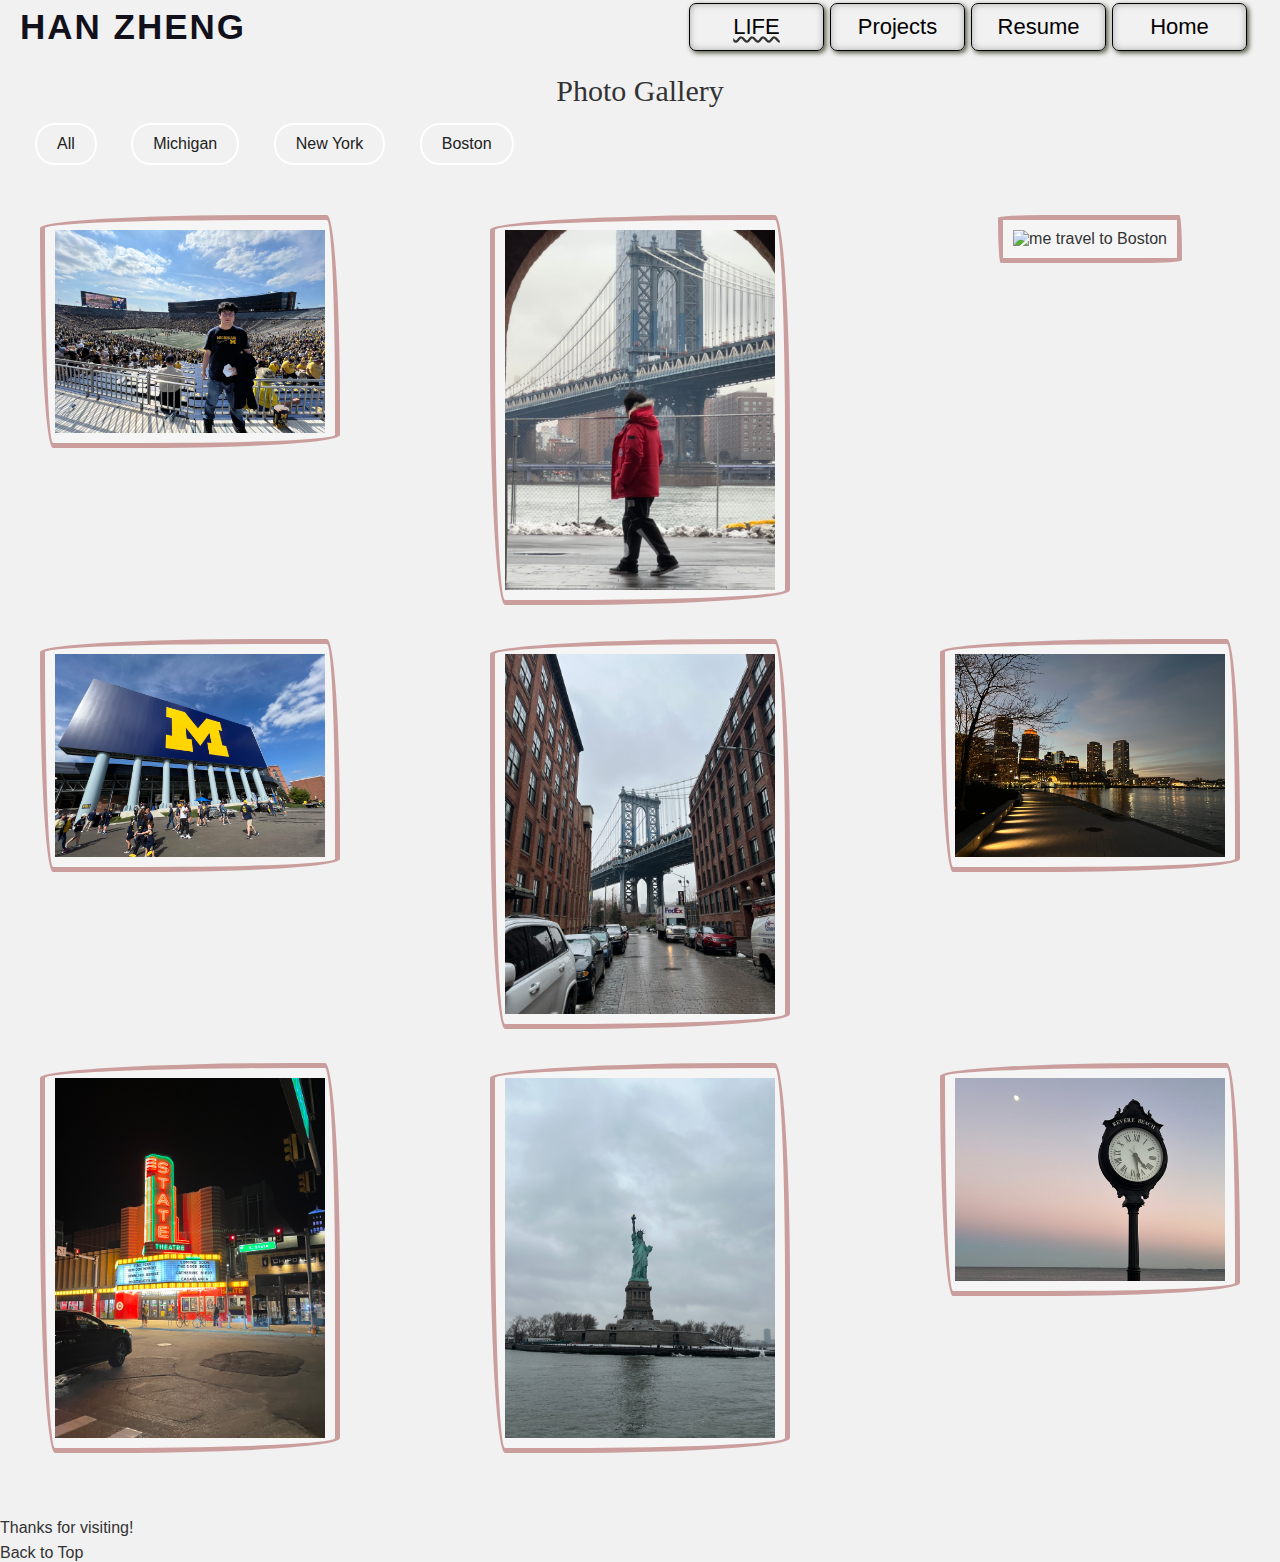
==== life.html @ ede10ea5 "Add files via upload" ====
<!DOCTYPE html>
<html lang="en">
<head>
    <meta charset="UTF-8">
    <meta name="viewport" content="width=device-width, initial-scale=1.0">
    <link rel="stylesheet" href="css/html5reset.css">
    <link href="dist/css/lightbox.css" rel="stylesheet" />
    <link rel="stylesheet" href="css/style.css">
    <title>Han Zheng</title>
</head>
<body>
    <div class="skip"><a href="#main-content">Skip to Main Content</a></div>
    <header>
        <a class="logo__link" href="index.html">Han Zheng</a>
        <nav>
            <ul>
                <li><a href = "index.html" >Home</a></li>
                <li><a href = "resume.html">Resume</a></li>
                <li><a href = "project.html">Projects</a></li>
                <li class="active"><a href = "life.html">Life</a></li>               
            </ul>
        </nav>
    </header>

    <main id = "main-content">
        <h1>Photo Gallery</h1>
            <button type="button" class="mixbutton" data-filter="all">All</button>
            <button type="button" class="mixbutton" data-filter=".MI">Michigan</button>
            <button type="button" class="mixbutton" data-filter=".NY">New York</button>
            <button type="button" class="mixbutton" data-filter=".Bos">Boston</button>
            <div class="infodiv">
                <div class = "mix MI all">
                    <div class="pic">
                        <a href="images/Mi_s.jpeg" target="blank" data-lightbox="photo gallery" data-title="Michigan Stadium" data-alt="me in the Michigan Stadium">
                            <img src="images/Mi_s.jpeg" width = "300" alt="me in the Michigan Stadium">
                        </a>
                    </div>
                </div>
                <div class = "mix NY all">
                    <div class="pic">
                        <a href="images/NY.jpeg" target="blank" data-lightbox="photo gallery" data-title="Brooklyn" data-alt="me travel to NY">
                            <img src="images/NY.jpeg" width = "300" alt="me travel to NY">
                        </a>
                    </div>
                </div>
                <div class = "mix Bos all">
                    <div class="pic">
                        <a href="images/Hav.jpeg" target="blank" data-lightbox="photo gallery" data-title="Harvard" data-alt="me travel to Boston">
                            <img src="images/Hav.jpeg" width = "300" alt="me travel to Boston">
                        </a>
                    </div>
                </div>
                <div class = "mix MI all">
                    <div class="pic">
                        <a href="images/MI_1.jpeg" target="blank" data-lightbox="photo gallery" data-title="Michigan Stadium front" data-alt="the Michigan Stadium">
                            <img src="images/MI_1.jpeg" width = "300" alt="Michigan Stadium">
                        </a>
                    </div>
                </div>
                <div class = "mix NY all">
                    <div class="pic">
                        <a href="images/NY_1.jpeg" target="blank" data-lightbox="photo gallery" data-title="Brooklyn bridge" data-alt="me travel to NY">
                            <img src="images/NY_1.jpeg" width = "300" alt="Brooklyn bridge">
                        </a>
                    </div>
                </div>
                <div class = "mix Bos all">
                    <div class="pic">
                        <a href="images/bos_1.jpeg" target="blank" data-lightbox="photo gallery" data-title="Boston night" data-alt="me travel to Boston">
                            <img src="images/bos_1.jpeg" width = "300" alt="Boston night">
                        </a>
                    </div>
                </div>
                <div class = "mix MI all">
                    <div class="pic">
                        <a href="images/MI_2.jpeg" target="blank" data-lightbox="photo gallery" data-title="main street in Ann Arbor" data-alt="main street in Ann Arbor">
                            <img src="images/MI_2.jpeg" width = "300" alt="main street in Ann Arbor">
                        </a>
                    </div>
                </div>
                <div class = "mix NY all">
                    <div class="pic">
                        <a href="images/NY_2.jpeg" target="blank" data-lightbox="photo gallery" data-title="Statue of Liberty" data-alt="Statue of Liberty">
                            <img src="images/NY_2.jpeg" width = "300" alt="Statue of Liberty">
                        </a>
                    </div>
                </div>
                <div class = "mix Bos all">
                    <div class="pic">
                        <a href="images/bos_2.jpeg" target="blank" data-lightbox="photo gallery" data-title="Boston beach" data-alt="Boston beach">
                            <img src="images/bos_2.jpeg" width = "300" alt="Boston beach">
                        </a>
                    </div>
                </div>
            </div>
    </main>
    <footer>
        <p class="thanks">
          Thanks for visiting! <i></i>
        </p>
        <a href="#main-content">Back to Top</a>
    </footer>
    <script src="dist/js/lightbox-plus-jquery.js"></script>
    <script src="https://kit.fontawesome.com/0f891d3f87.js" crossorigin="anonymous"></script>
    <script src="js/mixitup.min.js"></script>
    <script>
        var containerEl = document.querySelector('.infodiv');
        var mixer = mixitup(containerEl);
    </script>
</body>
</html>
---- css/style.css ----
body {
  font-family: Arial, sans-serif;
  /* background-color: #f8f8f8; */
  background: #f1f1f1;
  color: #333;
}
p{
  line-height: 2;
  font-size: 16px;
}
/* header */
header {
  display: flex;
  flex-direction: row;
  flex-wrap: wrap;
  justify-content: space-between;
  align-items: center;
}
.logo__link {
  position: relative;
  font-family: "Darker Grotesque",sans-serif;
  font-size: 35px;
  font-weight: 800;
  color: #12111b;
  text-transform: uppercase;
  text-decoration: none;
  letter-spacing: 2px;
  margin-left: 20px;
}
nav ul{
  display: flex;
  flex-direction: row-reverse;
  text-align: center;
  margin-right: 30px;
}  

nav li {
  padding: 10px;
  width: 135px;
  box-sizing: border-box;
  border-radius: 7px;
  border: 1.5px solid black;
  margin: 3px;
  box-shadow: 2px 2px 5px #4D543B, inset 0px 0px 7px rgba(0, 0, 0, 0.3);    
}

nav li a {
  display: block;
  color: black; 
  text-align: center;
  text-decoration: none;
  font-size: 22px;
}

nav li a:hover, nav li a:focus {
  /* background-color: #92c5ee;   */
  text-decoration-line: line-through;
  /* text-decoration-color: blue; */
  /* color: #306998;  */
}
*:focus{
  text-decoration: underline;
}

.active{
  text-decoration-line: underline;
  text-decoration-style: wavy;
  text-transform: uppercase;
	text-align: center;
}
.active a{
	text-decoration: none;;
}

.skip a{
  position:absolute;
  top: -40px;
} 

.skip a:focus{
  position:absolute;
  top: 50px;
}
/* welcome page */
.welcome{
  height: 20vh;
  background-image: url("../images/back.jpg");
  background-position: 50.00% 35%;
  background-repeat: no-repeat;
  background-size: cover;
  display: flex;
  justify-content: center;
  align-items: center;
}
.welcome h1{
  text-align: center;
  font-size: 50px;
  font-family: 'Times New Roman', Times, serif;
  color: black;
  background-color: transparent;
}

.about {
  display: flex;
  flex-direction: row;
  align-items: center;
  justify-content: center
}

.self {
  border-radius: 100%;
  border: solid 4px #3f3e3e;
}

/* 88888888888888888888888 */
.edu{
  padding-top: 2%
}
.item {
  display: flex;
}

.item .photo > div {
  position: relative;
  text-align: center;
  line-height: 120%;
  font-weight: bolder;
}

.item .photo img {
  border-radius: 1em;
  height: 5em;
  max-width: none;
  margin: 20px 0 0 0;
}

.item .photo span {
  display: block;
  clear: both;
  /* padding-top: 1em; */
  margin: 0;
}

.item .details {
  position: relative;
  flex-grow: 1;
}

.item .details > div{
  border-radius: 1em;
  padding: 1em;
  /* margin: 1em 0; */
}

.item .details > div h2 {
  color: #000000;
  font-size: 1em;
  padding-top: 0.5em;
  margin: 0;
  font-weight: 400;
  letter-spacing: 0.1em;
  text-decoration: none;
}
  
.item .details > div ul li {
  margin: 0;
  padding: 0;
  line-height: 150%;
  padding-top: 0.8em;
}
/* 88888888888888888888888 */
h1{
  font-size: 30px;
  font-family:'Times New Roman', Times, serif;
  text-align: center;
}
h2 {
  font-size: 22px; 
  font-family: Georgia, 'Times New Roman', Times, serif;
}
h3 {
  font-size: 18px; 
  font-family: Georgia, 'Times New Roman', Times, serif;
}

main {
  padding: 20px;
}

img, video {
  max-width: 100%;
  height: auto;
  border: 2px solid #778898;
  padding: 10px;
  margin: 20px 0px;
}
/* .image {
  border-radius: 12px;
  border: solid 4px #9eb3cc;
  width: 90%;
  } */

/* ---------------------------- */
.cards.right.text{
  overflow: hidden;
}

.cards:not(.right).text{
  overflow: auto;
}

.card_container {
  width: 400px;
  /* min-width: none; */
  display: flex;
  flex-direction: row;
  justify-content: center;
  margin-top: 60px;
  position: relative;
}

.cards {
  display: flex;
  flex-direction: row;
  justify-content: center;
  border-radius: 20px;
  box-shadow: 10px 10px 20px rgb(0 0 0 / 40%), inset 0px 0px 25px rgb(0 0 0 / 30%);
  position: absolute;
  width: 250px;
  height: 350px;
  transition: all 400ms ease;
  background-size: cover;
  background-position: center;
  background-color: rgba(252, 252, 252, 0.92);
}

.cards:hover:not(.active).right, .cards:focus:not(.active).right {
  transform: translateX(45%) rotate(3deg) scale(0.9);
}

.cards.active:hover, .cards.active:focus {
  transform: translateX(-20%) scale(1.1);
}

.cards.right {
  transform: translateX(30%) scale(0.9);
}

.cards.active {
  transform: translateX(-20%);
}

.cards.active {
  z-index: 5;
  position: relative;
}

.cards__inner {
  position: relative;
  height: auto;
  width: 100%;
  display: inline-block;
  justify-content: center;
  padding: 20px;
}

.cards__inner > img {
  height: 100%;
  width: 100%;
  box-sizing: border-box;
  border-radius: 15px;
  border: solid 2px rgba(0,0,0,0.2);
}
/* --------------------------- */
.mixbutton{
  display:inline-block;
  border-radius:20px;
  padding:10px 20px;
  border: 2px solid #FFFFFF;
  margin:0 0.3em 0.3em 0;
  text-decoration:none;
  color:#212121;
  text-align:center;
  font-size: medium;
  margin:15px
  
}
.mixbutton:hover{
  background: white;
}
.infodiv{
  display: grid;
  grid-template-columns: 450px; 
  justify-content: center;
  row-gap: 10px;
  justify-items: center
}
.pic img{
  /* border: ridge #f9dede 5px; */
  margin: 10px;
  text-align: center;
  background-color: whitesmoke;
  height: 100%;
  border:solid 5px rgb(203, 158, 158);
  border-radius: 255px 15px 225px 15px/15px 225px 15px 255px;
} 
/* 9999999999999999999999999999 */
ol {
  list-style-type: decimal;
  padding-left: 20px;
}
.container{
  display: grid;
  width: 90%;
  margin: 0 auto; 
  grid-template-columns: 0.9fr; 
  row-gap:10px;
}
.grid-container{
  display: grid;
  grid-template-columns: 1fr;
  row-gap:5px;
}
/* @media only screen and (max-width: 600px) {
  nav li {
      float: none;
      width: 100%;
  }
  .container{
    display: grid;
    width: 90%;
    margin: 0 auto; 
    grid-template-columns: 0.9fr; 
    row-gap:10px;
  }
  .grid-container{
    display: grid;
    grid-template-columns: 1fr;
    row-gap:5px;
  }
  h1 {
      font-size: 24px;
  }

  h2,h3 {
      font-size: 20px;
  }

  p {
      font-size: 15px;
      line-height: 1;
  }
} */

/* .about .cd_links a {
  font-size: 0.8em;
}
  
.about .cd_links {
  padding: 0px;
  padding-bottom: 20px;
} */
.about h1 {
  font-size: 2em;
  padding-top: 20px;
  padding-bottom: 20px;
}
.about p{
  font-size: 0.8em;
  text-align: center;
}
.about div{
  text-align: center;
}
.about div:nth-child(2) {
  padding-left: 30px;
}
@media screen and (min-width: 1000px) {
  .container{
    /* background-image: url("../images/back.jpg"); */
    display: grid;
    grid-template-columns: auto auto;
    gap: 15px;
    justify-content: space-around;
    justify-items: stretch;
  }
  .container > div{
    background-color:#f5f5f5;
    border: 3px solid #000000;
    border-radius: 20px;
    padding: 5px;
  }
  .grid-container{
    display: grid;
    grid-template-columns: 1fr 1fr 1fr;
    row-gap:5px;
    column-gap:2px;
    align-items: baseline;
  }
  .cd_links, .cd_links h1 {
    padding-top: 10px;
    padding-bottom: 10px;
  }
  .cd_links a {
    padding-right: 10px;
    padding-left: 10px;
  }
  .about p{
    font-size: 1.2em;
    text-align: center;
  }
  /* ------------------------------- */
  .grid{
    display: grid;
    grid-template-columns: 1fr 1fr 1fr;
    grid-template-rows: auto;
    justify-items: center;
  }
  .card_container {
    grid-row: auto;
    grid-column: auto;
    margin-top: 60px;
  }
  /* 999999999999999999999999999999 */
  .infodiv{
    display: grid;
    grid-template-columns: 450px 450px 450px;
    margin:25px
    }
}
@media screen and (prefers-reduced-motion: reduce){
  .gif{
    display: none;
  }
}
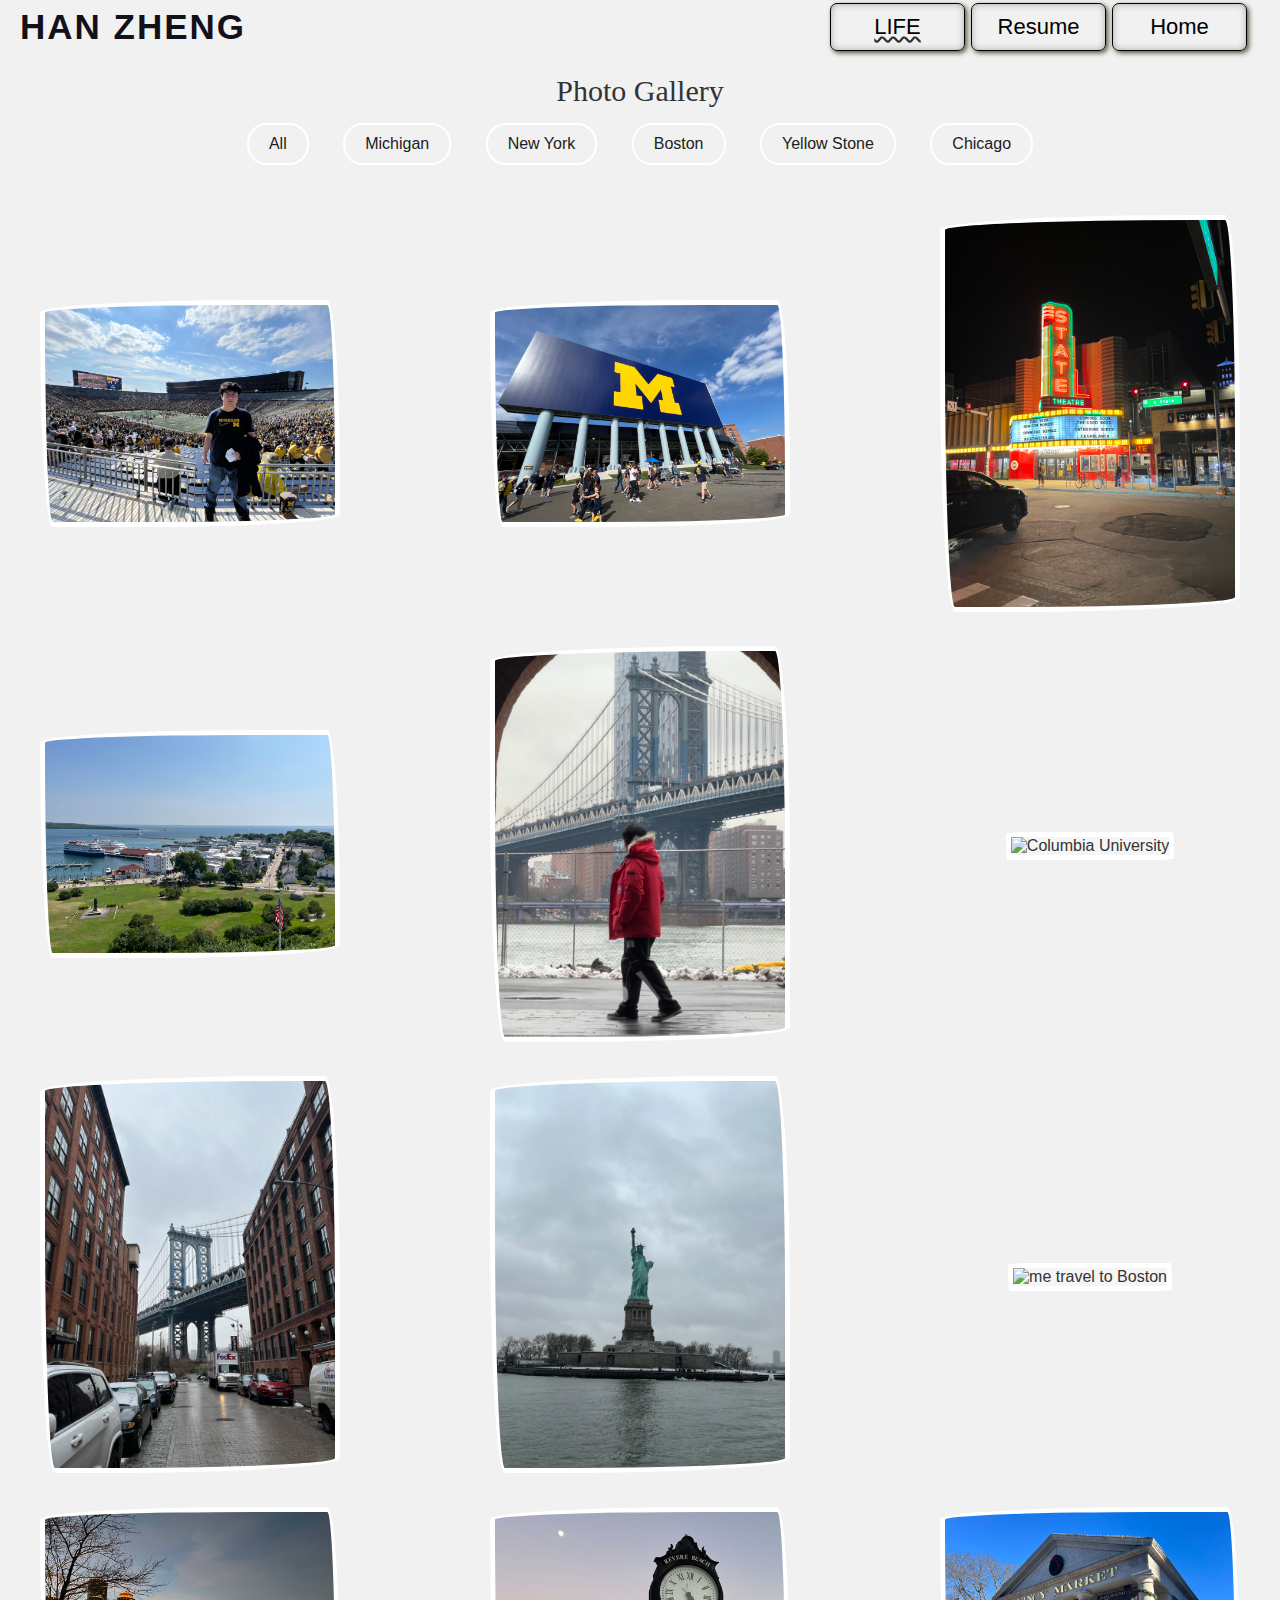
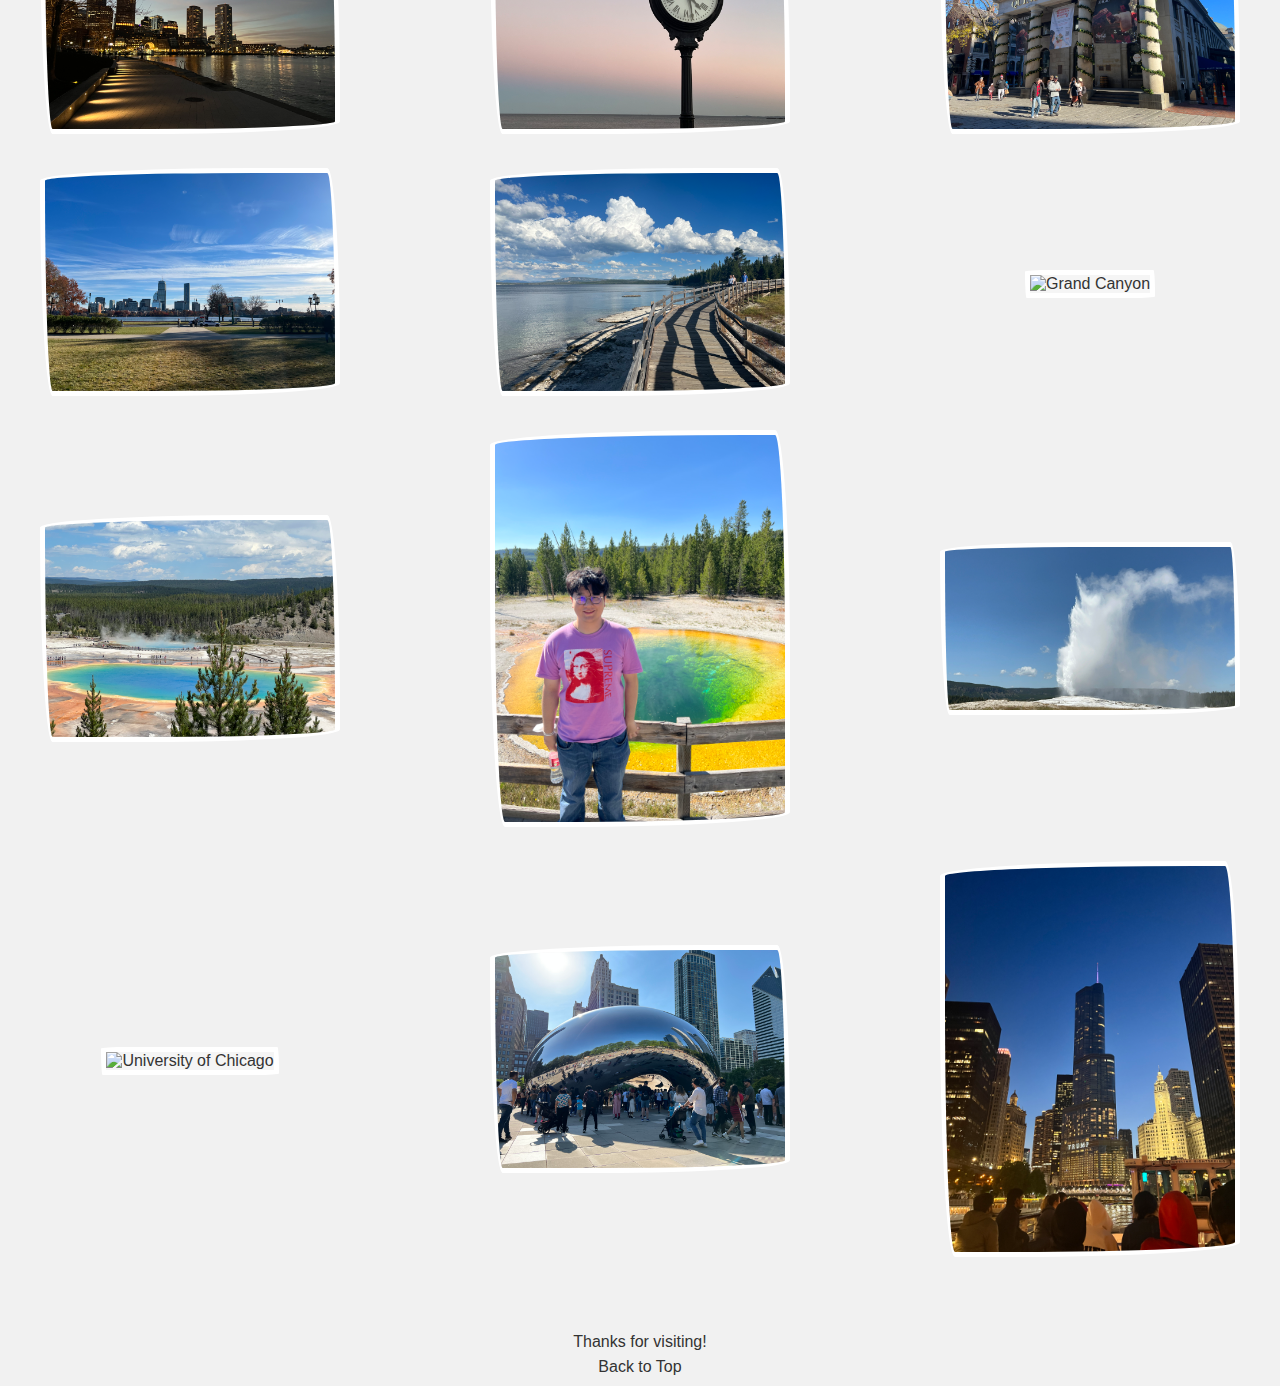
==== commit f013e9bd: "Add files via upload" ====
--- a/life.html
+++ b/life.html
@@ -16,7 +16,7 @@
             <ul>
                 <li><a href = "index.html" >Home</a></li>
                 <li><a href = "resume.html">Resume</a></li>
-                <li><a href = "project.html">Projects</a></li>
+                <!-- <li><a href = "project.html">Projects</a></li> -->
                 <li class="active"><a href = "life.html">Life</a></li>               
             </ul>
         </nav>
@@ -24,10 +24,13 @@
 
     <main id = "main-content">
         <h1>Photo Gallery</h1>
+        <div class="PG">
             <button type="button" class="mixbutton" data-filter="all">All</button>
             <button type="button" class="mixbutton" data-filter=".MI">Michigan</button>
             <button type="button" class="mixbutton" data-filter=".NY">New York</button>
             <button type="button" class="mixbutton" data-filter=".Bos">Boston</button>
+            <button type="button" class="mixbutton" data-filter=".YS">Yellow Stone</button>
+            <button type="button" class="mixbutton" data-filter=".Chi">Chicago</button>
             <div class="infodiv">
                 <div class = "mix MI all">
                     <div class="pic">
@@ -36,6 +39,27 @@
                         </a>
                     </div>
                 </div>
+                <div class = "mix MI all">
+                    <div class="pic">
+                        <a href="images/MI_1.jpeg" target="blank" data-lightbox="photo gallery" data-title="Michigan Stadium front" data-alt="the Michigan Stadium">
+                            <img src="images/MI_1.jpeg" width = "300" alt="Michigan Stadium">
+                        </a>
+                    </div>
+                </div>
+                <div class = "mix MI all">
+                    <div class="pic">
+                        <a href="images/MI_2.jpeg" target="blank" data-lightbox="photo gallery" data-title="main street in Ann Arbor" data-alt="main street in Ann Arbor">
+                            <img src="images/MI_2.jpeg" width = "300" alt="main street in Ann Arbor">
+                        </a>
+                    </div>
+                </div>
+                <div class = "mix MI all">
+                    <div class="pic">
+                        <a href="images/MI_3.jpeg" target="blank" data-lightbox="photo gallery" data-title="Mackinc island" data-alt="Mackinc island">
+                            <img src="images/MI_3.jpeg" width = "300" alt="Mackinc island">
+                        </a>
+                    </div>
+                </div>
                 <div class = "mix NY all">
                     <div class="pic">
                         <a href="images/NY.jpeg" target="blank" data-lightbox="photo gallery" data-title="Brooklyn" data-alt="me travel to NY">
@@ -43,6 +67,27 @@
                         </a>
                     </div>
                 </div>
+                <div class = "mix NY all">
+                    <div class="pic">
+                        <a href="images/NY_3.jpeg" target="blank" data-lightbox="photo gallery" data-title="Columbia University" data-alt="Columbia University">
+                            <img src="images/NY_3.jpeg" width = "300" alt="Columbia University">
+                        </a>
+                    </div>
+                </div>
+                <div class = "mix NY all">
+                    <div class="pic">
+                        <a href="images/NY_1.jpeg" target="blank" data-lightbox="photo gallery" data-title="Brooklyn bridge" data-alt="me travel to NY">
+                            <img src="images/NY_1.jpeg" width = "300" alt="Brooklyn bridge">
+                        </a>
+                    </div>
+                </div>
+                <div class = "mix NY all">
+                    <div class="pic">
+                        <a href="images/NY_2.jpeg" target="blank" data-lightbox="photo gallery" data-title="Statue of Liberty" data-alt="Statue of Liberty">
+                            <img src="images/NY_2.jpeg" width = "300" alt="Statue of Liberty">
+                        </a>
+                    </div>
+                </div>
                 <div class = "mix Bos all">
                     <div class="pic">
                         <a href="images/Hav.jpeg" target="blank" data-lightbox="photo gallery" data-title="Harvard" data-alt="me travel to Boston">
@@ -50,41 +95,13 @@
                         </a>
                     </div>
                 </div>
-                <div class = "mix MI all">
-                    <div class="pic">
-                        <a href="images/MI_1.jpeg" target="blank" data-lightbox="photo gallery" data-title="Michigan Stadium front" data-alt="the Michigan Stadium">
-                            <img src="images/MI_1.jpeg" width = "300" alt="Michigan Stadium">
-                        </a>
-                    </div>
-                </div>
-                <div class = "mix NY all">
-                    <div class="pic">
-                        <a href="images/NY_1.jpeg" target="blank" data-lightbox="photo gallery" data-title="Brooklyn bridge" data-alt="me travel to NY">
-                            <img src="images/NY_1.jpeg" width = "300" alt="Brooklyn bridge">
-                        </a>
-                    </div>
-                </div>
                 <div class = "mix Bos all">
                     <div class="pic">
                         <a href="images/bos_1.jpeg" target="blank" data-lightbox="photo gallery" data-title="Boston night" data-alt="me travel to Boston">
                             <img src="images/bos_1.jpeg" width = "300" alt="Boston night">
                         </a>
                     </div>
-                </div>
-                <div class = "mix MI all">
-                    <div class="pic">
-                        <a href="images/MI_2.jpeg" target="blank" data-lightbox="photo gallery" data-title="main street in Ann Arbor" data-alt="main street in Ann Arbor">
-                            <img src="images/MI_2.jpeg" width = "300" alt="main street in Ann Arbor">
-                        </a>
-                    </div>
-                </div>
-                <div class = "mix NY all">
-                    <div class="pic">
-                        <a href="images/NY_2.jpeg" target="blank" data-lightbox="photo gallery" data-title="Statue of Liberty" data-alt="Statue of Liberty">
-                            <img src="images/NY_2.jpeg" width = "300" alt="Statue of Liberty">
-                        </a>
-                    </div>
-                </div>
+                </div>                                
                 <div class = "mix Bos all">
                     <div class="pic">
                         <a href="images/bos_2.jpeg" target="blank" data-lightbox="photo gallery" data-title="Boston beach" data-alt="Boston beach">
@@ -92,7 +109,79 @@
                         </a>
                     </div>
                 </div>
+                
+                <div class = "mix Bos all">
+                    <div class="pic">
+                        <a href="images/bos_3.jpeg" target="blank" data-lightbox="photo gallery" data-title="Quincy market" data-alt="Quincy market">
+                            <img src="images/bos_3.jpeg" width = "300" alt="Quincy market">
+                        </a>
+                    </div>
+                </div>
+                <div class = "mix Bos all">
+                    <div class="pic">
+                        <a href="images/bos_4.jpeg" target="blank" data-lightbox="photo gallery" data-title="MIT" data-alt="MIT">
+                            <img src="images/bos_4.jpeg" width = "300" alt="MIT">
+                        </a>
+                    </div>
+                </div>
+                <div class = "mix YS all">
+                    <div class="pic">
+                        <a href="images/YS_1.jpeg" target="blank" data-lightbox="photo gallery" data-title="Yellow stone lake" data-alt="Yellow stone lake">
+                            <img src="images/YS_1.jpeg" width = "300" alt="Yellow stone lake">
+                        </a>
+                    </div>
+                </div>
+                <div class = "mix YS all">
+                    <div class="pic">
+                        <a href="images/YS_2.jpeg" target="blank" data-lightbox="photo gallery" data-title="Grand Canyon" data-alt="Grand Canyon">
+                            <img src="images/YS_2.jpeg" width = "300" alt="Grand Canyon">
+                        </a>
+                    </div>
+                </div>
+                <div class = "mix YS all">
+                    <div class="pic">
+                        <a href="images/YS_3.jpeg" target="blank" data-lightbox="photo gallery" data-title="Yellow Stone" data-alt="Yellow Stone">
+                            <img src="images/YS_3.jpeg" width = "300" alt="Yellow Stone">
+                        </a>
+                    </div>
+                </div>
+                <div class = "mix YS all">
+                    <div class="pic">
+                        <a href="images/YS_4.jpeg" target="blank" data-lightbox="photo gallery" data-title="me in Yellow Stone" data-alt="me in Yellow Stone">
+                            <img src="images/YS_4.jpeg" width = "300" alt="me in Yellow Stone">
+                        </a>
+                    </div>
+                </div>
+                <div class = "mix YS all">
+                    <div class="pic">
+                        <a href="images/YS_5.JPG" target="blank" data-lightbox="photo gallery" data-title="Old Faithful" data-alt="Old Faithful">
+                            <img src="images/YS_5.JPG" width = "300" alt="Old Faithful">
+                        </a>
+                    </div>
+                </div>
+                <div class = "mix Chi all">
+                    <div class="pic">
+                        <a href="images/Chi_1.jpeg" target="blank" data-lightbox="photo gallery" data-title="University of Chicago" data-alt="University of Chicago">
+                            <img src="images/Chi_1.jpeg" width = "300" alt="University of Chicago">
+                        </a>
+                    </div>
+                </div>
+                <div class = "mix Chi all">
+                    <div class="pic">
+                        <a href="images/Chi_2.jpeg" target="blank" data-lightbox="photo gallery" data-title="Millennium Park" data-alt="Millennium Park">
+                            <img src="images/Chi_2.jpeg" width = "300" alt="Millennium Park">
+                        </a>
+                    </div>
+                </div>
+                <div class = "mix Chi all">
+                    <div class="pic">
+                        <a href="images/Chi_3.jpeg" target="blank" data-lightbox="photo gallery" data-title="Downtown Chicago" data-alt="Downtown Chicago">
+                            <img src="images/Chi_3.jpeg" width = "300" alt="Downtown Chicago">
+                        </a>
+                    </div>
+                </div>
             </div>
+        </div>
     </main>
     <footer>
         <p class="thanks">
--- a/css/style.css
+++ b/css/style.css
@@ -1,6 +1,5 @@
 body {
   font-family: Arial, sans-serif;
-  /* background-color: #f8f8f8; */
   background: #f1f1f1;
   color: #333;
 }
@@ -15,6 +14,7 @@
   flex-wrap: wrap;
   justify-content: space-between;
   align-items: center;
+  flex-direction: column;
 }
 .logo__link {
   position: relative;
@@ -29,7 +29,7 @@
 }
 nav ul{
   display: flex;
-  flex-direction: row-reverse;
+  flex-direction: column;
   text-align: center;
   margin-right: 30px;
 }  
@@ -53,10 +53,7 @@
 }
 
 nav li a:hover, nav li a:focus {
-  /* background-color: #92c5ee;   */
   text-decoration-line: line-through;
-  /* text-decoration-color: blue; */
-  /* color: #306998;  */
 }
 *:focus{
   text-decoration: underline;
@@ -175,7 +172,7 @@
   text-align: center;
 }
 h2 {
-  font-size: 22px; 
+  font-size: 24px; 
   font-family: Georgia, 'Times New Roman', Times, serif;
 }
 h3 {
@@ -191,14 +188,9 @@
   max-width: 100%;
   height: auto;
   border: 2px solid #778898;
-  padding: 10px;
-  margin: 20px 0px;
-}
-/* .image {
-  border-radius: 12px;
-  border: solid 4px #9eb3cc;
-  width: 90%;
-  } */
+  /* padding: 10px; */
+  /* margin: 20px 0px; */
+}
 
 /* ---------------------------- */
 .cards.right.text{
@@ -227,18 +219,18 @@
   box-shadow: 10px 10px 20px rgb(0 0 0 / 40%), inset 0px 0px 25px rgb(0 0 0 / 30%);
   position: absolute;
   width: 250px;
-  height: 350px;
+  height: 250px;
   transition: all 400ms ease;
   background-size: cover;
   background-position: center;
   background-color: rgba(252, 252, 252, 0.92);
 }
 
-.cards:hover:not(.active).right, .cards:focus:not(.active).right {
+.cards:hover:not(.activeCard).right, .cards:focus:not(.activeCard).right {
   transform: translateX(45%) rotate(3deg) scale(0.9);
 }
 
-.cards.active:hover, .cards.active:focus {
+.cards.activeCard:hover, .cards.activeCard:focus {
   transform: translateX(-20%) scale(1.1);
 }
 
@@ -246,11 +238,11 @@
   transform: translateX(30%) scale(0.9);
 }
 
-.cards.active {
+.cards.activeCard {
   transform: translateX(-20%);
 }
 
-.cards.active {
+.cards.activeCard {
   z-index: 5;
   position: relative;
 }
@@ -293,7 +285,8 @@
   grid-template-columns: 450px; 
   justify-content: center;
   row-gap: 10px;
-  justify-items: center
+  justify-items: center;
+  align-items: center;
 }
 .pic img{
   /* border: ridge #f9dede 5px; */
@@ -301,57 +294,21 @@
   text-align: center;
   background-color: whitesmoke;
   height: 100%;
-  border:solid 5px rgb(203, 158, 158);
+  border:solid 5px #FFFFFF;
+  /* border:solid 5px rgb(203, 158, 158); */
   border-radius: 255px 15px 225px 15px/15px 225px 15px 255px;
 } 
+.PG{
+  text-align: center;
+}
+.project{
+  text-align: center;
+}
 /* 9999999999999999999999999999 */
 ol {
   list-style-type: decimal;
   padding-left: 20px;
 }
-.container{
-  display: grid;
-  width: 90%;
-  margin: 0 auto; 
-  grid-template-columns: 0.9fr; 
-  row-gap:10px;
-}
-.grid-container{
-  display: grid;
-  grid-template-columns: 1fr;
-  row-gap:5px;
-}
-/* @media only screen and (max-width: 600px) {
-  nav li {
-      float: none;
-      width: 100%;
-  }
-  .container{
-    display: grid;
-    width: 90%;
-    margin: 0 auto; 
-    grid-template-columns: 0.9fr; 
-    row-gap:10px;
-  }
-  .grid-container{
-    display: grid;
-    grid-template-columns: 1fr;
-    row-gap:5px;
-  }
-  h1 {
-      font-size: 24px;
-  }
-
-  h2,h3 {
-      font-size: 20px;
-  }
-
-  p {
-      font-size: 15px;
-      line-height: 1;
-  }
-} */
-
 /* .about .cd_links a {
   font-size: 0.8em;
 }
@@ -375,28 +332,20 @@
 .about div:nth-child(2) {
   padding-left: 30px;
 }
-@media screen and (min-width: 1000px) {
-  .container{
-    /* background-image: url("../images/back.jpg"); */
-    display: grid;
-    grid-template-columns: auto auto;
-    gap: 15px;
-    justify-content: space-around;
-    justify-items: stretch;
-  }
-  .container > div{
-    background-color:#f5f5f5;
-    border: 3px solid #000000;
-    border-radius: 20px;
-    padding: 5px;
-  }
-  .grid-container{
-    display: grid;
-    grid-template-columns: 1fr 1fr 1fr;
-    row-gap:5px;
-    column-gap:2px;
-    align-items: baseline;
-  }
+footer{
+  text-align: center;
+  padding: 10px;
+}
+@media screen and (min-width: 900px) {
+  header {
+    flex-direction: row;
+  }
+  nav ul{
+    display: flex;
+    flex-direction: row-reverse;
+    text-align: center;
+    margin-right: 30px;
+  }  
   .cd_links, .cd_links h1 {
     padding-top: 10px;
     padding-bottom: 10px;
@@ -412,7 +361,7 @@
   /* ------------------------------- */
   .grid{
     display: grid;
-    grid-template-columns: 1fr 1fr 1fr;
+    grid-template-columns: 1fr 1fr;
     grid-template-rows: auto;
     justify-items: center;
   }
@@ -428,6 +377,11 @@
     margin:25px
     }
 }
+@media screen and (min-width: 1200px) {
+  .grid{
+    grid-template-columns: 1fr 1fr 1fr;
+  }
+}
 @media screen and (prefers-reduced-motion: reduce){
   .gif{
     display: none;
